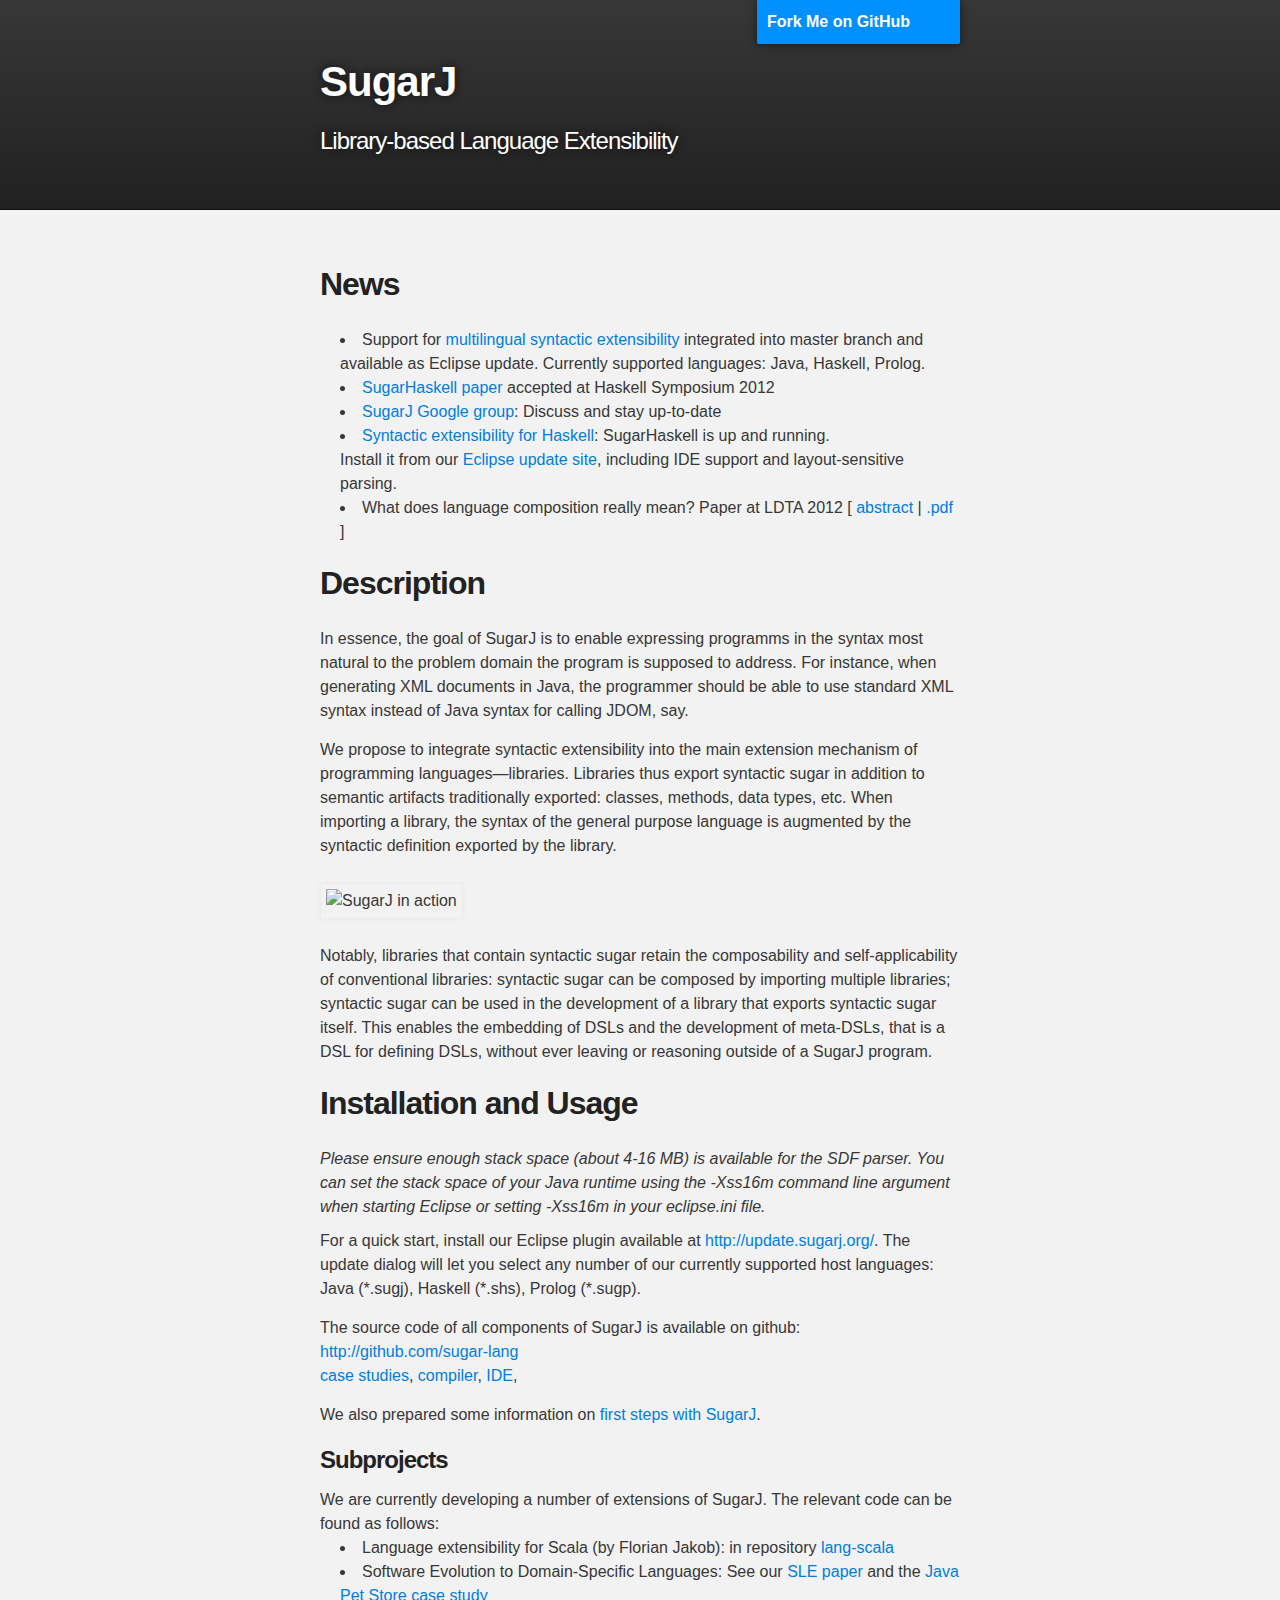
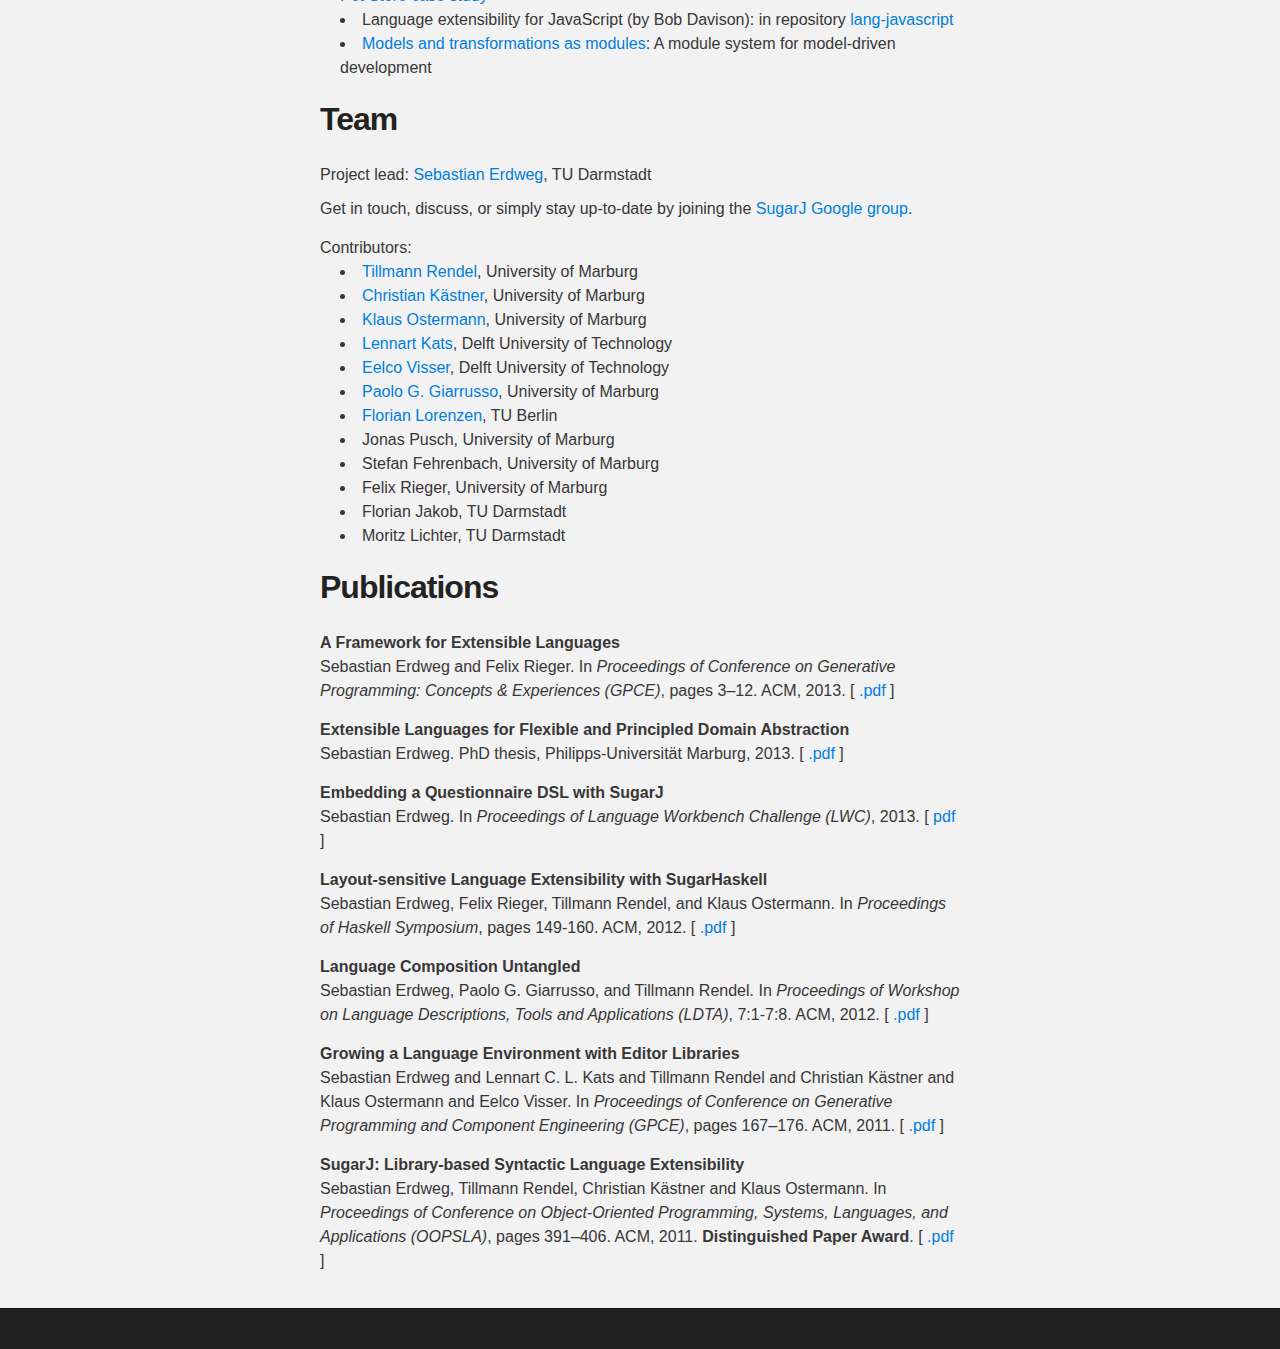
==== index.html @ 39b3a4d5 "update web site" ====
<!DOCTYPE html>
<html>

  <head>
    <meta charset='utf-8' />
    <meta http-equiv="X-UA-Compatible" content="chrome=1" />
    <meta name="description" content="SugarJ : Library-based Language Extensibility" />

    <link rel="stylesheet" type="text/css" media="screen" href="stylesheets/stylesheet.css">

    <title>SugarJ</title>
  </head>

  <body>

    <!-- HEADER -->
    <div id="header_wrap" class="outer">
        <header class="inner">
          <a id="forkme_banner" href="https://github.com/seba&#45;&#45;/sugarj">Fork Me on GitHub</a>

          <a href="."><h1 id="project_title">SugarJ</h1>
          <h2 id="project_tagline">Library-based Language Extensibility</h2></a>

          <section id="downloads">
            <!-- <a class="zip_download_link" href="https://github.com/seba&#45;&#45;/sugarj/zipball/master">Download SugarJ as a .zip file</a> -->
            <a class="eclipse_download_link" href="http://update.sugarj.org/">SugarJ Eclipse plugin</a>
          </section>
        </header>
    </div>

    <!-- MAIN CONTENT -->
    <div id="main_content_wrap" class="outer">
      <section id="main_content" class="inner">
        <h2>News</h2>

<ul>
<li>Support for <a href="https://groups.google.com/d/msg/sugarj/Ip9lPTx9daU/JdFVg59j9GgJ">multilingual syntactic extensibility</a> integrated into master branch and available as Eclipse update. Currently supported languages: Java, Haskell, Prolog.</li>
<li><a href="http://sugarj.org/sugarhaskell.pdf">SugarHaskell paper</a> accepted at Haskell Symposium 2012</li>
<li><a href="http://groups.google.com/group/sugarj">SugarJ Google group</a>: Discuss and stay up-to-date</li>
<li><a href="https://groups.google.com/d/msg/sugarj/Txx0CRaOHTw/cNaFyPsr0t8J">Syntactic extensibility for Haskell</a>: SugarHaskell is up and running.<br/>
    Install it from our <a href="http://update.sugarj.org/"> Eclipse update site</a>, including IDE support and layout-sensitive parsing.</li>
<li>What does language composition really mean?
Paper at LDTA 2012
[ <a href="http://erdweg.org/publications.html#ErdwegGR12">abstract</a>
| <a href="http://erdweg.org/publications/languagecomposition.pdf">.pdf</a> ]</li>
</ul>


<h2>Description</h2>

<p>In essence, the goal of SugarJ is to enable expressing programms in the syntax most natural to the problem domain the program is supposed to address. For instance, when generating XML documents in Java, the programmer should be able to use standard XML syntax instead of Java syntax for calling JDOM, say.</p>

<p>We propose to integrate syntactic extensibility into the main extension mechanism of programming languages—libraries. Libraries thus export syntactic sugar in addition to semantic artifacts traditionally exported: classes, methods, data types, etc. When importing a library, the syntax of the general purpose language is augmented by the syntactic definition exported by the library.</p>

<p><img src="xmleditorscreenshot.jpg" alt="SugarJ in action"></p>

<p>Notably, libraries that contain syntactic sugar retain the composability and self-applicability of conventional libraries: syntactic sugar can be composed by importing multiple libraries; syntactic sugar can be used in the development of a library that exports syntactic sugar itself. This enables the embedding of DSLs and the development of meta-DSLs, that is a DSL for defining DSLs, without ever leaving or reasoning outside of a SugarJ program.</p>

<h2>Installation and Usage</h2>

<em>
Please ensure enough stack space (about 4-16 MB) is available for
the SDF parser. You can set the stack space of your Java runtime using the
-Xss16m command line argument when starting Eclipse or setting -Xss16m in your
eclipse.ini file.
</em>

<p>For a quick start, install our Eclipse plugin available at 
<a href="http://update.sugarj.org/">http://update.sugarj.org/</a>.
The update dialog will let you select any number of our currently supported
host languages: Java (*.sugj), Haskell (*.shs), Prolog (*.sugp).
</p>

<p>The source code of all components of SugarJ is available on github: <a href="http://github.com/sugar-lang">http://github.com/sugar-lang</a><br/>
<a href="http://github.com/sugar-lang/case-studies">case studies</a>,
<a href="http://github.com/sugar-lang/compiler">compiler</a>,
<a href="http://github.com/sugar-lang/editor">IDE</a>,
</p>

<p>We also prepared some information on <a href="http://update.sugarj.org/index.html#GettingStarted">first steps with SugarJ</a>.</p>

<h3>Subprojects</h3>

We are currently developing a number of extensions of SugarJ. The relevant code can be found as follows:

<ul>
<li>Language extensibility for Scala (by Florian Jakob):
  in repository <a href="http://github.com/sugar-lang/lang-scala">lang-scala</a></li>
<li>Software Evolution to Domain-Specific Languages: See our <a href="http://erdweg.org/publications/evolution-to-DSLs.pdf">SLE
paper</a> and the <a href="https://github.com/sugar-lang/case-studies/tree/master/java-pet-store">Java Pet Store case study</a></li>
<li>Language extensibility for JavaScript (by Bob Davison):
  in repository <a href="http://github.com/sugar-lang/lang-javascript">lang-javascript</a></li>
<li><a href="models/index.html">Models and transformations as modules</a>: A
  module system for model-driven development</li>
</ul>


<h2>Team</h2>

Project lead: <a href="http://erdweg.org">Sebastian Erdweg</a>, TU Darmstadt

<p>
  Get in touch, discuss, or simply stay up-to-date by joining the <a href="http://groups.google.com/group/sugarj">SugarJ Google group</a>.
</p>


Contributors:
<ul>
<li><a href="http://www.informatik.uni-marburg.de/%7Erendel/">Tillmann Rendel</a>, University of Marburg</li>
<li><a href="http://www.uni-marburg.de/fb12/ps/team/kaestner">Christian Kästner</a>, University of Marburg</li>
<li><a href="http://www.informatik.uni-marburg.de/%7Ekos/">Klaus Ostermann</a>, University of Marburg</li>
<li><a href="http://www.lclnet.nl/">Lennart Kats</a>, Delft University of Technology</li>
<li><a href="http://eelcovisser.org/">Eelco Visser</a>, Delft University of Technology</li>
<li><a href="http://www.informatik.uni-marburg.de/~pgiarrusso/">Paolo G. Giarrusso</a>, University of Marburg</li>
<li><a href="http://www.user.tu-berlin.de/florenz/">Florian Lorenzen</a>, TU Berlin</li>
<li>Jonas Pusch, University of Marburg</li>
<li>Stefan Fehrenbach, University of Marburg</li>
<li>Felix Rieger, University of Marburg</li>
<li>Florian Jakob, TU Darmstadt</li>
<li>Moritz Lichter, TU Darmstadt</li>
</ul><h2>Publications</h2>


<p>
<strong>A Framework for Extensible Languages</strong><br>
Sebastian Erdweg and Felix Rieger. 
In <em>Proceedings of Conference on Generative Programming: Concepts &amp; Experiences (GPCE)</em>, pages 3–12. ACM, 2013.
[ <a href="http://erdweg.org/publications/language-extensibility-framework.pdf">.pdf</a> ]

<p>
<strong>Extensible Languages for Flexible and Principled Domain Abstraction</strong><br>
Sebastian Erdweg. PhD thesis, Philipps-Universit&auml;t Marburg, 2013.
[ <a href="http://erdweg.org/publications/dissertation.pdf">.pdf</a> ]

<p>
<strong>Embedding a Questionnaire DSL with SugarJ</strong><br>
Sebastian Erdweg.
In <em>Proceedings of Language Workbench Challenge (LWC)</em>, 2013. 
[ <a href="http://erdweg.org/publications/lwc13-questionnaire.pdf"> pdf </a> ]

<p>
<strong>Layout-sensitive Language Extensibility with SugarHaskell</strong><br>
Sebastian Erdweg, Felix Rieger, Tillmann Rendel, and Klaus Ostermann.
In <em>Proceedings of Haskell Symposium</em>, pages 149-160. ACM, 2012.
[ <a href="http://erdweg.org/publications/sugarhaskell.pdf">.pdf</a> ]

<p>
<strong>Language Composition Untangled</strong><br>
Sebastian Erdweg, Paolo G. Giarrusso, and Tillmann Rendel.
 In <em>Proceedings of Workshop on Language Descriptions, Tools and Applications
(LDTA)</em>, 7:1-7:8. ACM, 2012.
  [ <a href="http://erdweg.org/publications/languagecomposition.pdf">.pdf</a> ]</p>

<p><strong>Growing a Language Environment with Editor Libraries</strong><br>
Sebastian Erdweg and Lennart C. L. Kats and Tillmann Rendel and Christian Kästner and Klaus Ostermann and Eelco Visser.
In <em>Proceedings of Conference on Generative Programming and Component Engineering (GPCE)</em>, pages 167–176. ACM, 2011.
  [ <a href="http://erdweg.org/publications/editorlibs.pdf">.pdf</a> ]</p>

<p><strong>SugarJ: Library-based Syntactic Language Extensibility</strong><br>
Sebastian Erdweg, Tillmann Rendel, Christian Kästner and Klaus Ostermann.
In <em>Proceedings of Conference on Object-Oriented Programming, Systems, Languages, and Applications (OOPSLA)</em>, pages 391–406. ACM, 2011. <strong>Distinguished Paper Award</strong>.
  [ <a href="http://erdweg.org/publications/sugarj.pdf">.pdf</a> ]</p>

</section>
    </div>

    <!-- FOOTER  -->
    <div id="footer_wrap" class="outer">
      <footer class="inner">
        <!-- <p>Published with <a href="http://pages.github.com">GitHub Pages</a></p> -->
        <!-- <p class="copyright">SugarJ maintained by <a href="https://github.com/seba&#45;&#45;">seba&#45;&#45;</a></p> -->
      </footer>
    </div>


<!-- Start of StatCounter Code for Default Guide -->
<script type="text/javascript">
var sc_project=8112241; 
var sc_invisible=1; 
var sc_security="b21d7b72"; 
</script>
<script type="text/javascript"
src="http://www.statcounter.com/counter/counter.js"></script>
<noscript><div class="statcounter"><a title="hits counter"
href="http://statcounter.com/free-hit-counter/"
target="_blank"><img class="statcounter"
src="http://c.statcounter.com/8112241/0/b21d7b72/1/"
alt="hits counter"></a></div></noscript>
<!-- End of StatCounter Code for Default Guide -->    

  </body>
</html>
---- stylesheets/stylesheet.css ----
/*******************************************************************************
Slate Theme for Github Pages
by Jason Costello, @jsncostello
*******************************************************************************/

@import url(pygment_trac.css);

/*******************************************************************************
MeyerWeb Reset
*******************************************************************************/

html, body, div, span, applet, object, iframe,
h1, h2, h3, h4, h5, h6, p, blockquote, pre,
a, abbr, acronym, address, big, cite, code,
del, dfn, em, img, ins, kbd, q, s, samp,
small, strike, strong, sub, sup, tt, var,
b, u, i, center,
dl, dt, dd, ol, ul, li,
fieldset, form, label, legend,
table, caption, tbody, tfoot, thead, tr, th, td,
article, aside, canvas, details, embed,
figure, figcaption, footer, header, hgroup,
menu, nav, output, ruby, section, summary,
time, mark, audio, video {
  margin: 0;
  padding: 0;
  border: 0;
  font: inherit;
  vertical-align: baseline;
}

/* HTML5 display-role reset for older browsers */
article, aside, details, figcaption, figure,
footer, header, hgroup, menu, nav, section {
  display: block;
}

ol, ul {
  list-style: none;
}

blockquote, q {
}

table {
  border-collapse: collapse;
  border-spacing: 0;
}

a:focus {
  outline: none;
}

/*******************************************************************************
Theme Styles
*******************************************************************************/

body {
  box-sizing: border-box;
  color:#373737;
  background: #212121;
  font-size: 16px;
  font-family: 'Myriad Pro', Calibri, Helvetica, Arial, sans-serif;
  line-height: 1.5;
  -webkit-font-smoothing: antialiased;
}

h1, h2, h3, h4, h5, h6 {
  margin: 10px 0;
  font-weight: 700;
  color:#222222;
  font-family: 'Lucida Grande', 'Calibri', Helvetica, Arial, sans-serif;
  letter-spacing: -1px;
}

h1 {
  font-size: 36px;
  font-weight: 700;
}

h2 {
  padding-bottom: 10px;
  font-size: 32px;
  background: url('../images/bg_hr.png') repeat-x bottom;
}

h3 {
  font-size: 24px;
}

h4 {
  font-size: 21px;
}

h5 {
  font-size: 18px;
}

h6 {
  font-size: 16px;
}

p {
  margin: 10px 0 15px 0;
}

footer p {
  color: #f2f2f2;
}

a {
  text-decoration: none;
  color: #007edf;
  text-shadow: none;

  transition: color 0.5s ease;
  transition: text-shadow 0.5s ease;
  -webkit-transition: color 0.5s ease;
  -webkit-transition: text-shadow 0.5s ease;
  -moz-transition: color 0.5s ease;
  -moz-transition: text-shadow 0.5s ease;
  -o-transition: color 0.5s ease;
  -o-transition: text-shadow 0.5s ease;
  -ms-transition: color 0.5s ease;
  -ms-transition: text-shadow 0.5s ease;
}

#main_content a:hover {
  color: #0069ba;
  text-shadow: #0090ff 0px 0px 2px;
}

footer a:hover {
  color: #43adff;
  text-shadow: #0090ff 0px 0px 2px;
}

em {
  font-style: italic;
}

strong {
  font-weight: bold;
}

img {
  position: relative;
  margin: 0 auto;
  max-width: 739px;
  padding: 5px;
  margin: 10px 0 10px 0;
  border: 1px solid #ebebeb;

  box-shadow: 0 0 5px #ebebeb;
  -webkit-box-shadow: 0 0 5px #ebebeb;
  -moz-box-shadow: 0 0 5px #ebebeb;
  -o-box-shadow: 0 0 5px #ebebeb;
  -ms-box-shadow: 0 0 5px #ebebeb;
}

pre, code {
  width: 100%;
  color: #222;
  background-color: #fff;

  font-family: Monaco, "Bitstream Vera Sans Mono", "Lucida Console", Terminal, monospace;
  font-size: 14px;

  border-radius: 2px;
  -moz-border-radius: 2px;
  -webkit-border-radius: 2px;



}

pre {
  width: 100%;
  padding: 10px;
  box-shadow: 0 0 10px rgba(0,0,0,.1);
  overflow: auto;
}

code {
  padding: 3px;
  margin: 0 3px;
  box-shadow: 0 0 10px rgba(0,0,0,.1);
}

pre code {
  display: block;
  box-shadow: none;
}

blockquote {
  color: #666;
  margin-bottom: 20px;
  padding: 0 0 0 20px;
  border-left: 3px solid #bbb;
}

ul, ol, dl {
  margin-bottom: 15px
}

ul li {
  list-style: inside;
  padding-left: 20px;
}

ol li {
  list-style: decimal inside;
  padding-left: 20px;
}

dl dt {
  font-weight: bold;
}

dl dd {
  padding-left: 20px;
  font-style: italic;
}

dl p {
  padding-left: 20px;
  font-style: italic;
}

hr {
  height: 1px;
  margin-bottom: 5px;
  border: none;
  background: url('../images/bg_hr.png') repeat-x center;
}

table {
  border: 1px solid #373737;
  margin-bottom: 20px;
  text-align: left;
 }

th {
  font-family: 'Lucida Grande', 'Helvetica Neue', Helvetica, Arial, sans-serif;
  padding: 10px;
  background: #373737;
  color: #fff;
 }

td {
  padding: 10px;
  border: 1px solid #373737;
 }

form {
  background: #f2f2f2;
  padding: 20px;
}

img {
  width: 100%;
  max-width: 100%;
}

/*******************************************************************************
Full-Width Styles
*******************************************************************************/

.outer {
  width: 100%;
}

.inner {
  position: relative;
  max-width: 640px;
  padding: 20px 10px;
  margin: 0 auto;
}

#forkme_banner {
  display: block;
  position: absolute;
  top:0;
  right: 10px;
  z-index: 10;
  padding: 10px 50px 10px 10px;
  color: #fff;
  background: url('../images/blacktocat.png') #0090ff no-repeat 95% 50%;
  font-weight: 700;
  box-shadow: 0 0 10px rgba(0,0,0,.5);
  border-bottom-left-radius: 2px;
  border-bottom-right-radius: 2px;
}

#header_wrap {
  background: #212121;
  background: -moz-linear-gradient(top, #373737, #212121);
  background: -webkit-linear-gradient(top, #373737, #212121);
  background: -ms-linear-gradient(top, #373737, #212121);
  background: -o-linear-gradient(top, #373737, #212121);
  background: linear-gradient(top, #373737, #212121);
}

#header_wrap .inner {
  padding: 50px 10px 30px 10px;
}

#project_title {
  margin: 0;
  color: #fff;
  font-size: 42px;
  font-weight: 700;
  text-shadow: #111 0px 0px 10px;
}

#project_tagline {
  color: #fff;
  font-size: 24px;
  font-weight: 300;
  background: none;
  text-shadow: #111 0px 0px 10px;
}

#downloads {
  position: absolute;
  width: 115px;
  z-index: 10;
  bottom: -40px;
  right: 0;
  height: 70px;
  background: url('../images/icon_download.png') no-repeat 0% 90%;
}

.eclipse_download_link {
  display: block;
  float: right;
  width: 90px;
  height: 70px;
  text-indent: -5000px;
  overflow: hidden;
  background: url(../images/eclipse.png) no-repeat ;
}

.zip_download_link {
  display: block;
  float: right;
  width: 90px;
  height:70px;
  text-indent: -5000px;
  overflow: hidden;
  background: url(../images/sprite_download.png) no-repeat bottom left;
}

.tar_download_link {
  display: block;
  float: right;
  width: 90px;
  height:70px;
  text-indent: -5000px;
  overflow: hidden;
  background: url(../images/sprite_download.png) no-repeat bottom right;
  margin-left: 10px;
}

.zip_download_link:hover {
  background: url(../images/sprite_download.png) no-repeat top left;
}

.tar_download_link:hover {
  background: url(../images/sprite_download.png) no-repeat top right;
}

#main_content_wrap {
  background: #f2f2f2;
  border-top: 1px solid #111;
  border-bottom: 1px solid #111;
}

#main_content {
  padding-top: 40px;
}

#footer_wrap {
  background: #212121;
}



/*******************************************************************************
Small Device Styles
*******************************************************************************/

@media screen and (max-width: 480px) {
  body {
    font-size:14px;
  }

  #downloads {
    display: none;
  }

  .inner {
    min-width: 320px;
    max-width: 480px;
  }

  #project_title {
  font-size: 32px;
  }

  h1 {
    font-size: 28px;
  }

  h2 {
    font-size: 24px;
  }

  h3 {
    font-size: 21px;
  }

  h4 {
    font-size: 18px;
  }

  h5 {
    font-size: 14px;
  }

  h6 {
    font-size: 12px;
  }

  code, pre {
    min-width: 320px;
    max-width: 480px;
    font-size: 11px;
  }

}
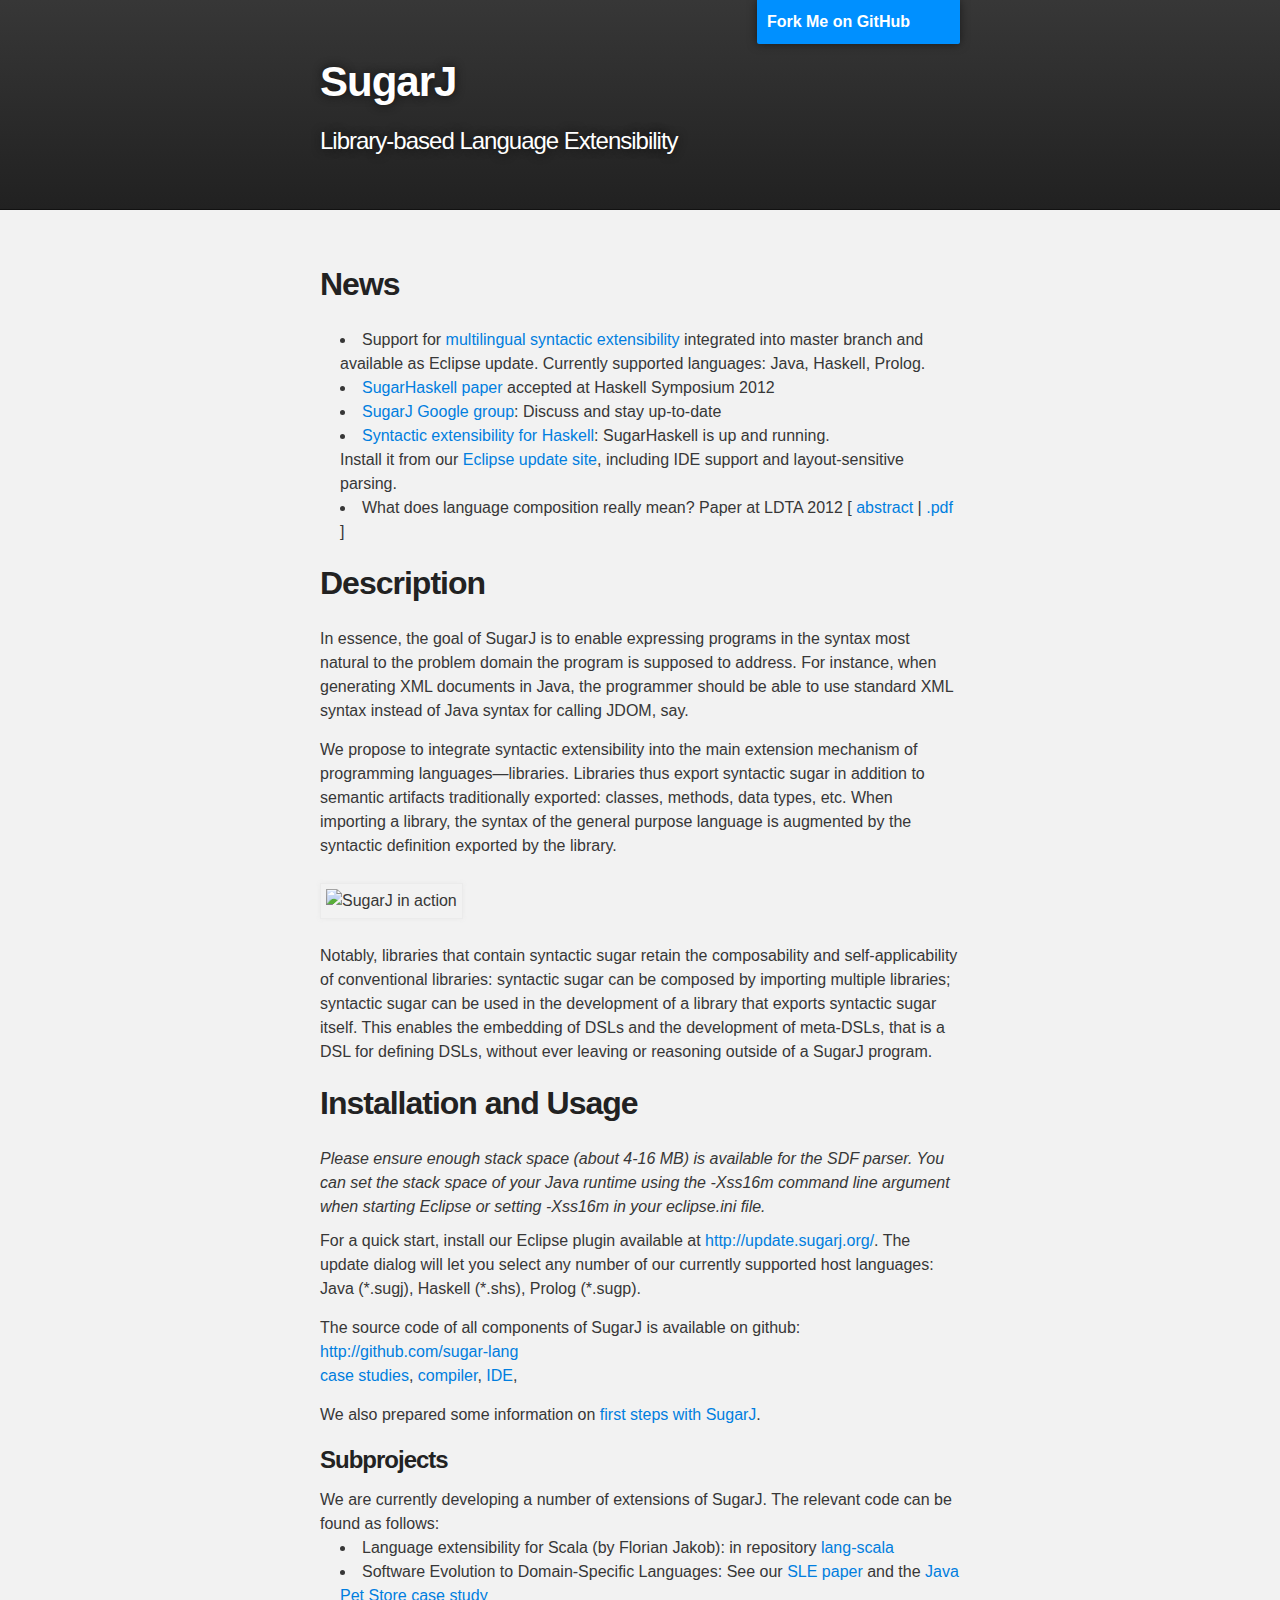
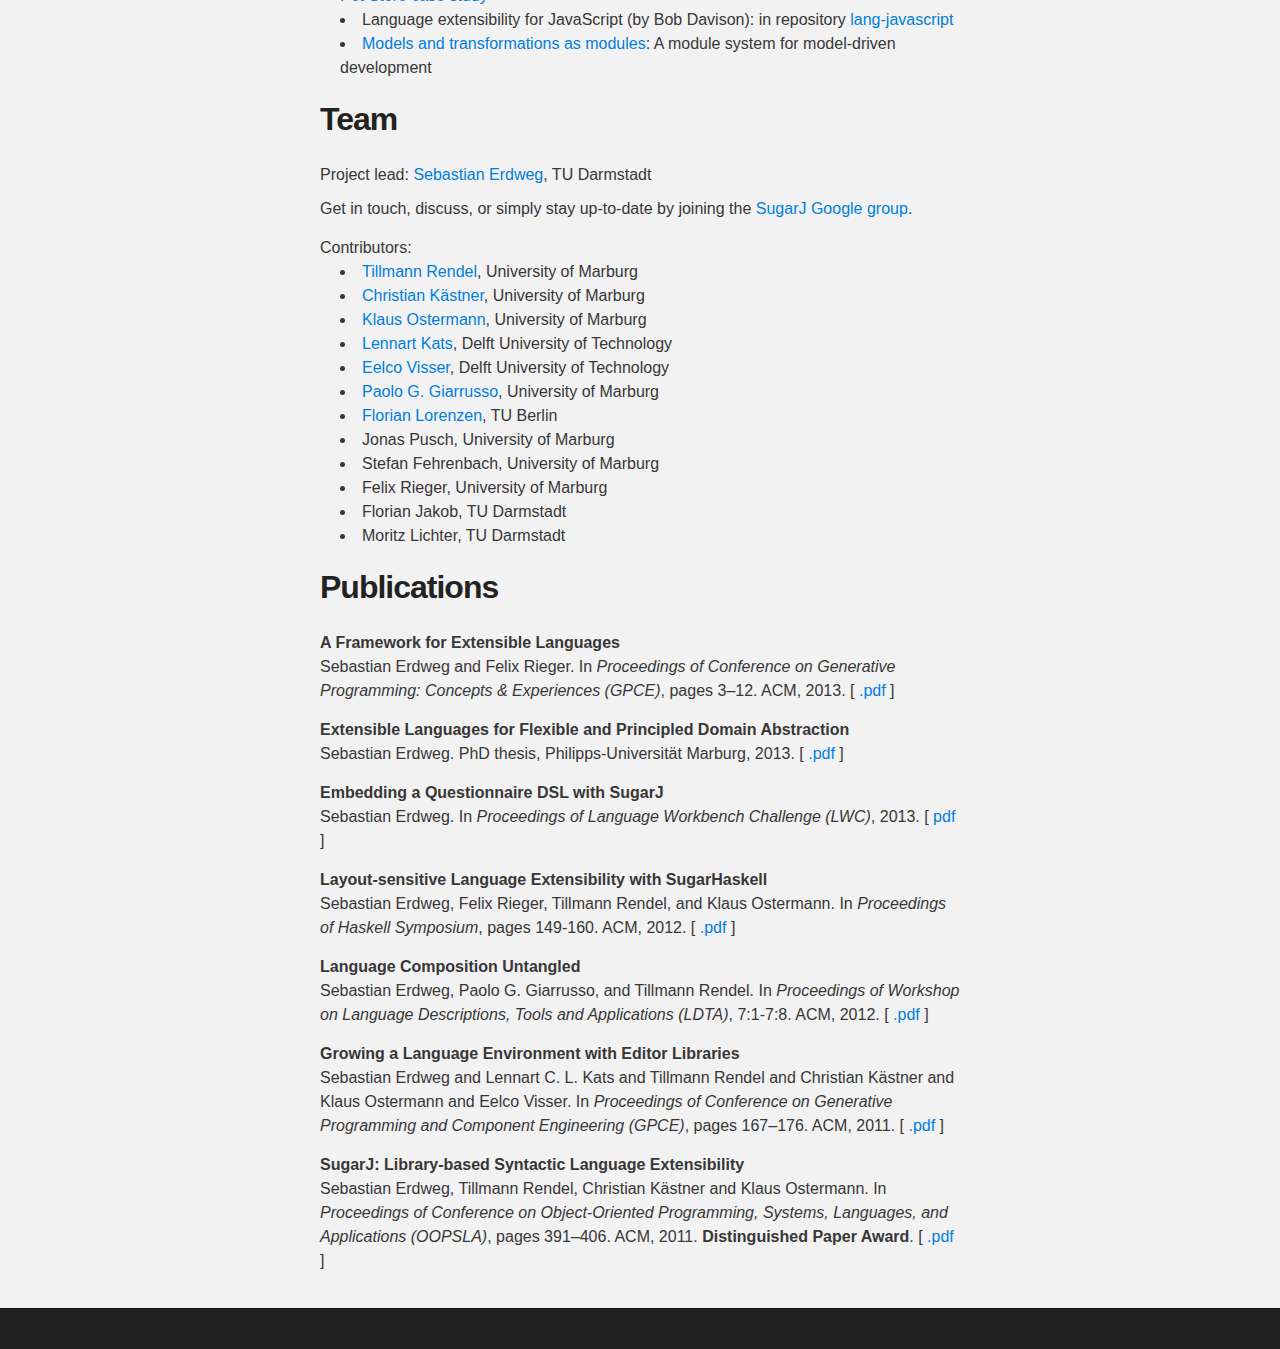
==== commit d9af4aec: "fix web site" ====
--- a/index.html
+++ b/index.html
@@ -48,7 +48,7 @@
 
 <h2>Description</h2>
 
-<p>In essence, the goal of SugarJ is to enable expressing programms in the syntax most natural to the problem domain the program is supposed to address. For instance, when generating XML documents in Java, the programmer should be able to use standard XML syntax instead of Java syntax for calling JDOM, say.</p>
+<p>In essence, the goal of SugarJ is to enable expressing programs in the syntax most natural to the problem domain the program is supposed to address. For instance, when generating XML documents in Java, the programmer should be able to use standard XML syntax instead of Java syntax for calling JDOM, say.</p>
 
 <p>We propose to integrate syntactic extensibility into the main extension mechanism of programming languages—libraries. Libraries thus export syntactic sugar in addition to semantic artifacts traditionally exported: classes, methods, data types, etc. When importing a library, the syntax of the general purpose language is augmented by the syntactic definition exported by the library.</p>
 
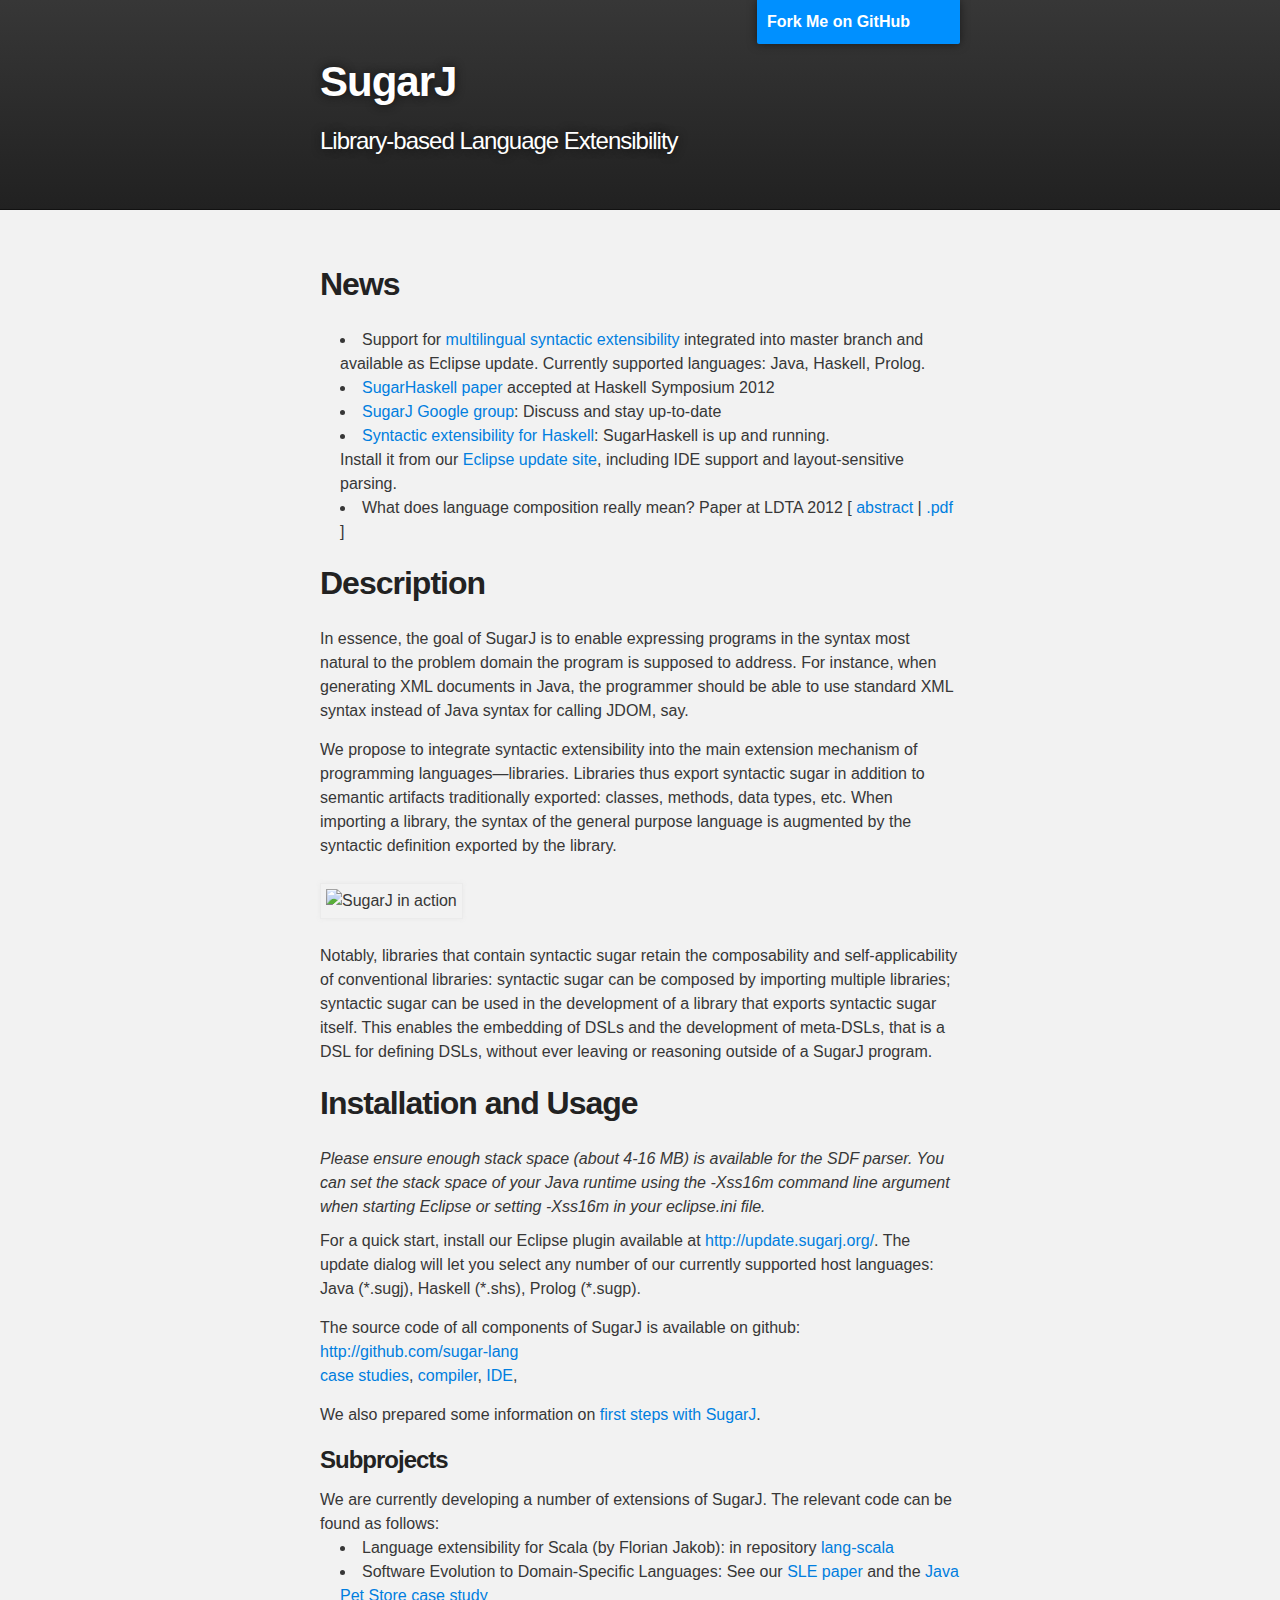
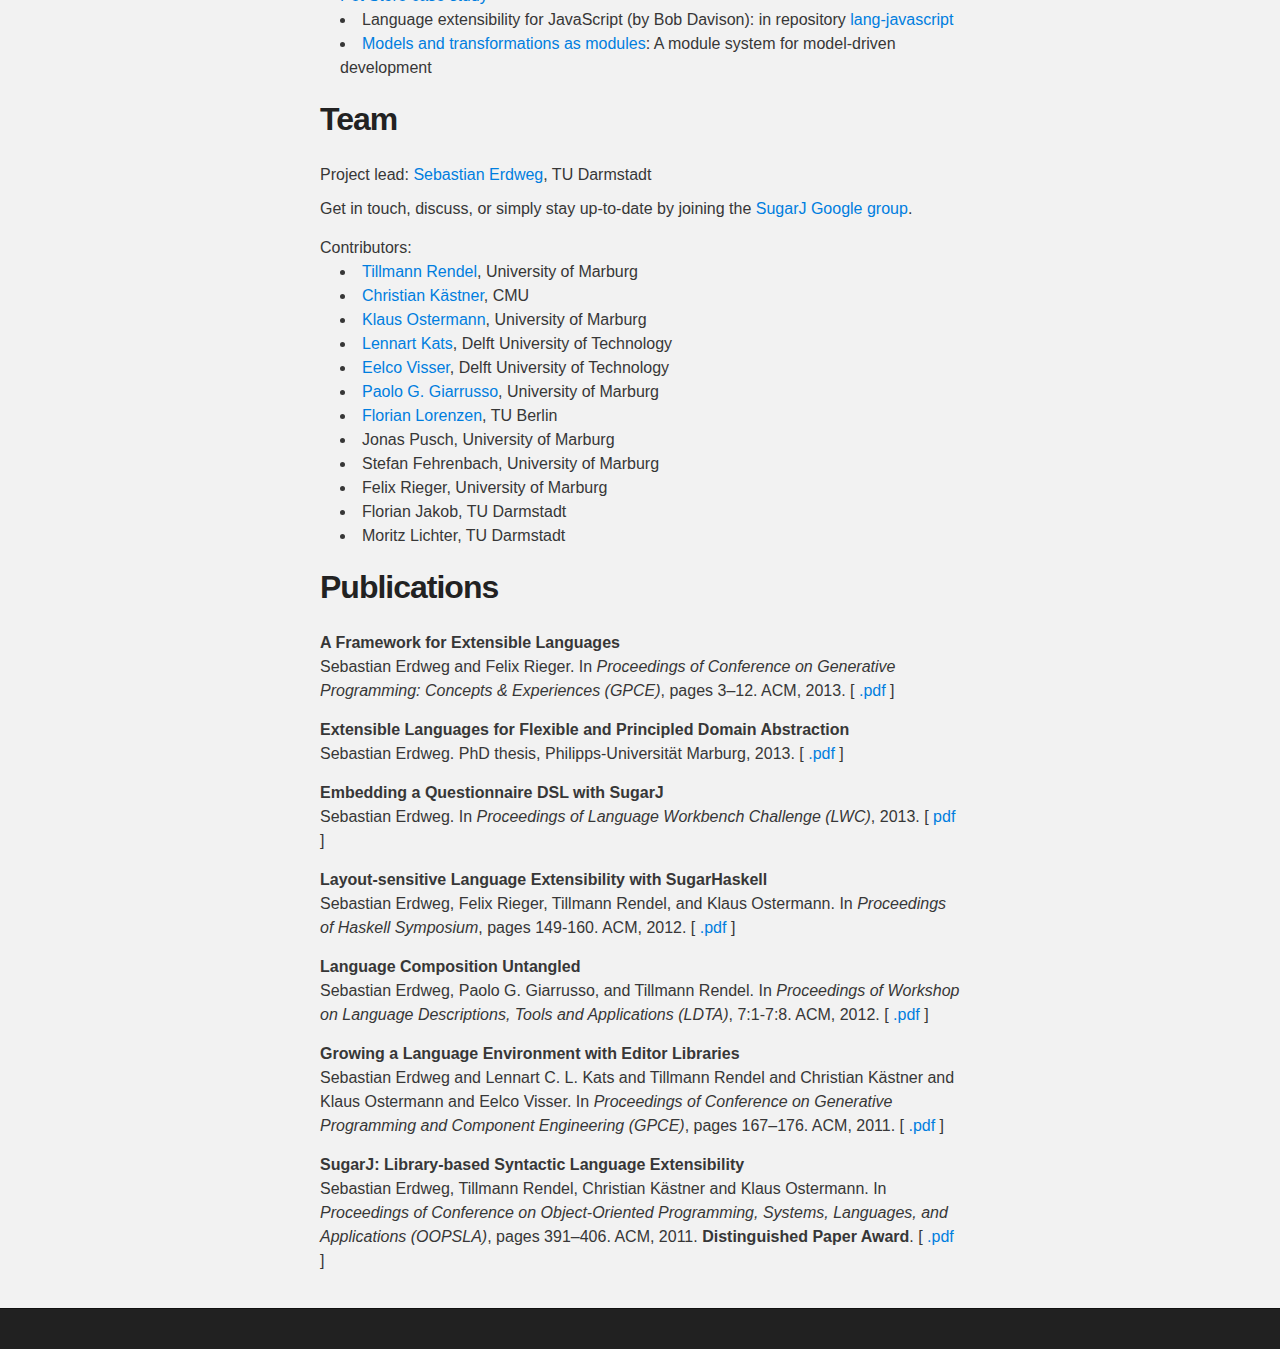
==== commit d9ee4b21: "update affiliation of Christian" ====
--- a/index.html
+++ b/index.html
@@ -107,7 +107,7 @@
 Contributors:
 <ul>
 <li><a href="http://www.informatik.uni-marburg.de/%7Erendel/">Tillmann Rendel</a>, University of Marburg</li>
-<li><a href="http://www.uni-marburg.de/fb12/ps/team/kaestner">Christian Kästner</a>, University of Marburg</li>
+<li><a href="http://www.cs.cmu.edu/~ckaestne/">Christian Kästner</a>, CMU</li>
 <li><a href="http://www.informatik.uni-marburg.de/%7Ekos/">Klaus Ostermann</a>, University of Marburg</li>
 <li><a href="http://www.lclnet.nl/">Lennart Kats</a>, Delft University of Technology</li>
 <li><a href="http://eelcovisser.org/">Eelco Visser</a>, Delft University of Technology</li>
